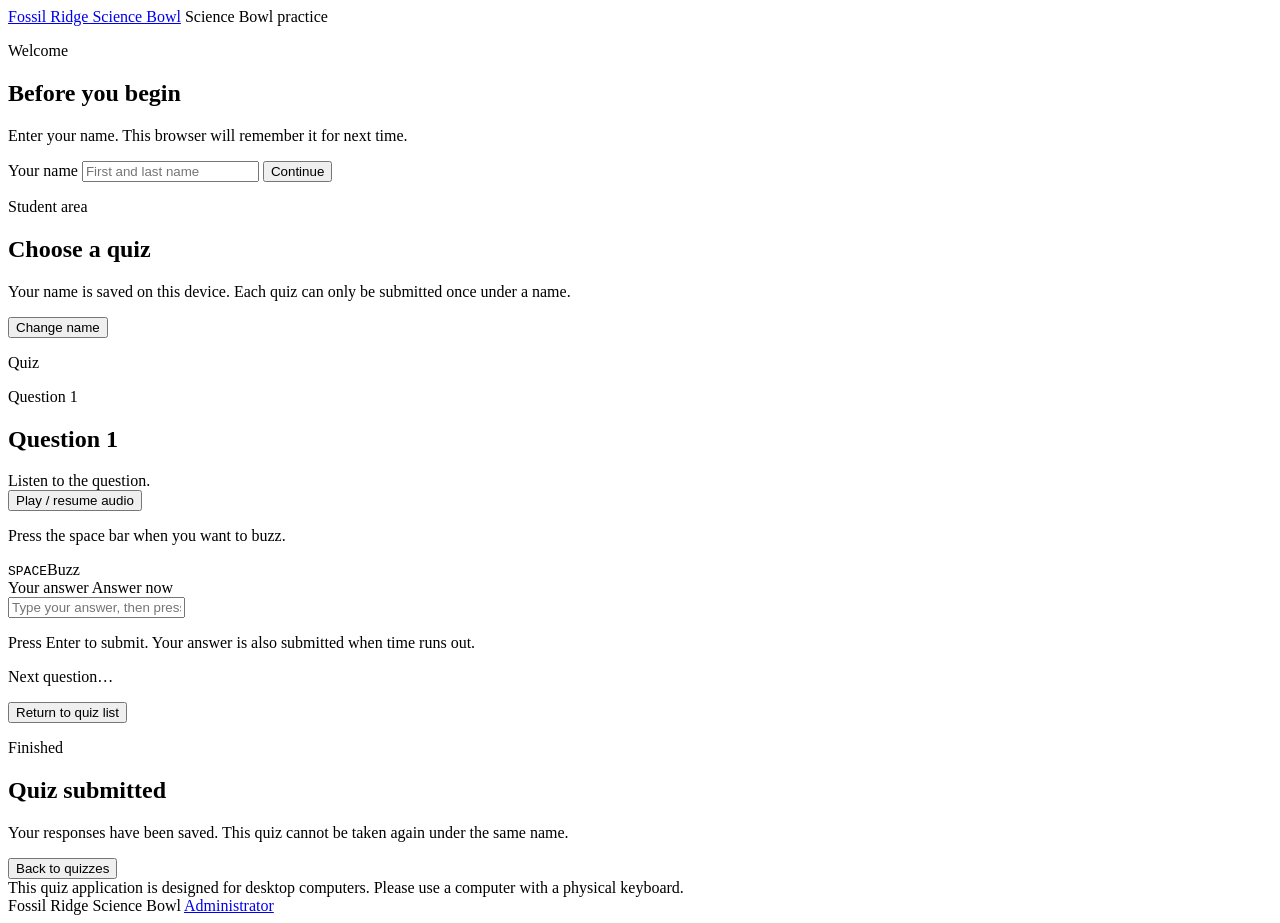
==== app/static/index.html @ a056f675 "Add files via upload" ====
<!doctype html>
<html lang="en">
<head>
  <meta charset="utf-8">
  <meta name="viewport" content="width=device-width, initial-scale=1">
  <title>Fossil Ridge Science Bowl</title>
  <link rel="stylesheet" href="/static/style.css">
</head>
<body>
  <header class="site-header">
    <div class="header-inner">
      <a class="wordmark" href="/" aria-label="Fossil Ridge Science Bowl home">Fossil Ridge Science Bowl</a>
      <span class="header-note">Science Bowl practice</span>
    </div>
  </header>

  <main class="page-shell">
    <section id="name-panel" class="panel narrow-panel hidden">
      <p class="eyebrow">Welcome</p>
      <h1>Before you begin</h1>
      <p class="muted">Enter your name. This browser will remember it for next time.</p>
      <form id="name-form" class="stack">
        <label for="student-name">Your name</label>
        <input id="student-name" name="name" maxlength="100" autocomplete="name" required placeholder="First and last name">
        <button class="button primary" type="submit">Continue</button>
      </form>
      <p id="name-error" class="error-text" role="alert"></p>
    </section>

    <section id="home-panel" class="hidden">
      <div class="home-intro">
        <div>
          <p class="eyebrow">Student area</p>
          <h1 id="welcome-heading">Choose a quiz</h1>
          <p class="muted">Your name is saved on this device. Each quiz can only be submitted once under a name.</p>
        </div>
        <button id="change-name" class="button quiet" type="button">Change name</button>
      </div>
      <div id="quiz-list" class="quiz-list" aria-live="polite"></div>
      <p id="home-error" class="error-text" role="alert"></p>
    </section>

    <section id="quiz-panel" class="hidden">
      <div class="quiz-topline">
        <span id="quiz-title-label" class="eyebrow">Quiz</span>
        <span id="question-position" class="muted small"></span>
      </div>
      <div class="question-panel">
        <p id="question-number" class="question-number">Question 1</p>
        <h1 id="question-prompt" class="question-prompt">Question 1</h1>
        <div id="audio-status" class="audio-status hidden" aria-live="polite">
          <span class="audio-dot"></span><span id="audio-status-text">Listen to the question.</span>
        </div>
        <button id="play-audio" class="button secondary hidden" type="button">Play / resume audio</button>
        <div id="buzz-area" class="buzz-area">
          <p id="buzz-instruction" class="muted">Press the space bar when you want to buzz.</p>
          <div class="keyboard-hint"><kbd>SPACE</kbd><span>Buzz</span></div>
        </div>
        <div id="answer-area" class="answer-area hidden">
          <div class="answer-heading">
            <label for="answer-input">Your answer</label>
            <span id="answer-time-label" class="answer-time-label">Answer now</span>
          </div>
          <input id="answer-input" type="text" maxlength="10000" autocomplete="off" spellcheck="false" placeholder="Type your answer, then press Enter">
          <p class="muted small">Press Enter to submit. Your answer is also submitted when time runs out.</p>
          <p id="saving-message" class="muted small" aria-live="polite"></p>
        </div>
        <div id="transition-area" class="transition-area hidden" aria-live="polite">
          <p id="transition-message">Next question…</p>
        </div>
      </div>
      <p id="quiz-error" class="error-text" role="alert"></p>
      <button id="exit-quiz" class="button quiet" type="button">Return to quiz list</button>
    </section>

    <section id="complete-panel" class="panel narrow-panel hidden">
      <p class="eyebrow">Finished</p>
      <h1>Quiz submitted</h1>
      <p class="muted">Your responses have been saved. This quiz cannot be taken again under the same name.</p>
      <button id="back-to-quizzes" class="button primary" type="button">Back to quizzes</button>
    </section>

    <div id="desktop-warning" class="desktop-warning hidden">This quiz application is designed for desktop computers. Please use a computer with a physical keyboard.</div>
  </main>

  <footer class="site-footer">
    <span>Fossil Ridge Science Bowl</span>
    <a href="/admin">Administrator</a>
  </footer>

  <script src="/static/student.js" defer></script>
</body>
</html>
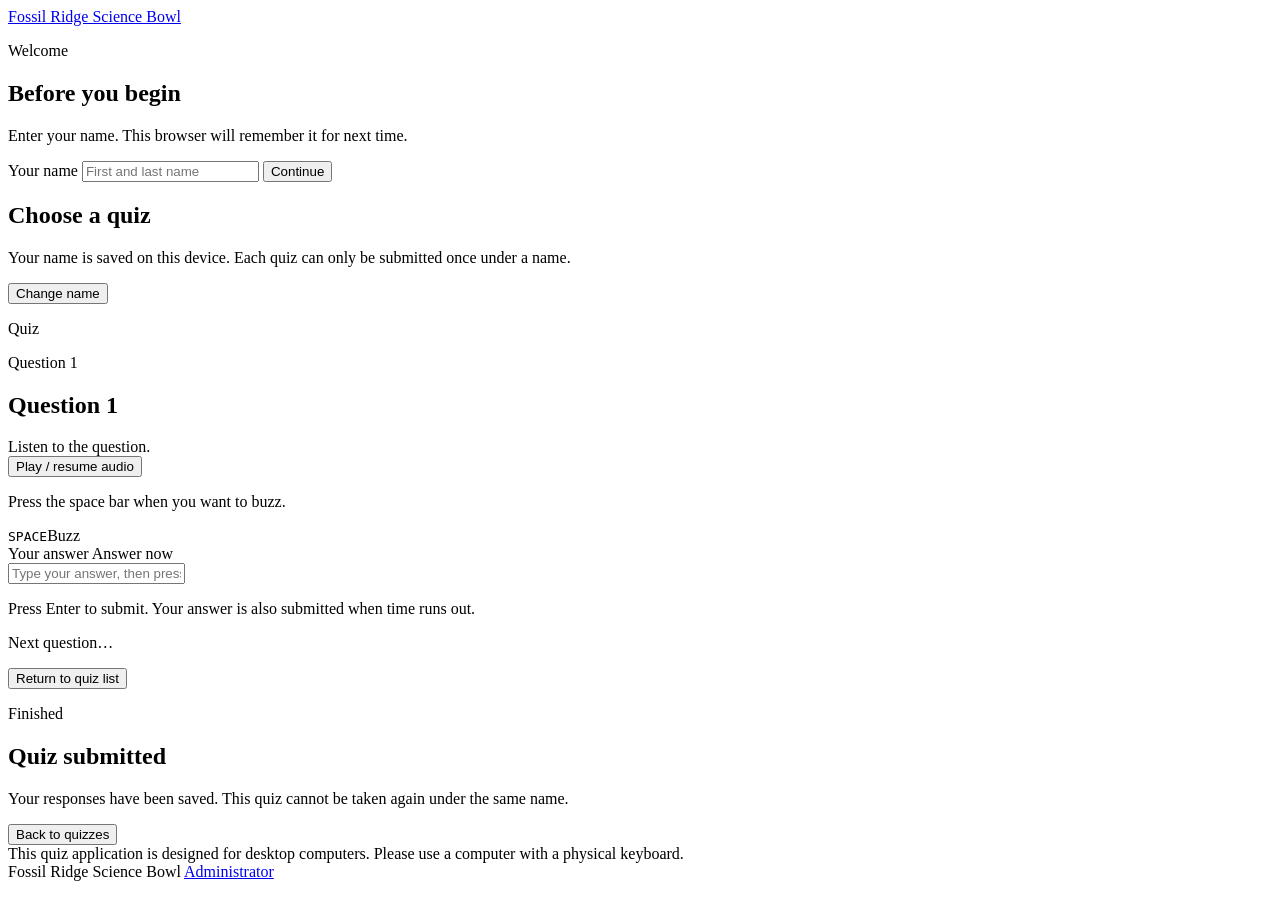
==== commit 692c1cb6: "Update index.html" ====
--- a/app/static/index.html
+++ b/app/static/index.html
@@ -10,7 +10,6 @@
   <header class="site-header">
     <div class="header-inner">
       <a class="wordmark" href="/" aria-label="Fossil Ridge Science Bowl home">Fossil Ridge Science Bowl</a>
-      <span class="header-note">Science Bowl practice</span>
     </div>
   </header>
 
@@ -30,7 +29,6 @@
     <section id="home-panel" class="hidden">
       <div class="home-intro">
         <div>
-          <p class="eyebrow">Student area</p>
           <h1 id="welcome-heading">Choose a quiz</h1>
           <p class="muted">Your name is saved on this device. Each quiz can only be submitted once under a name.</p>
         </div>
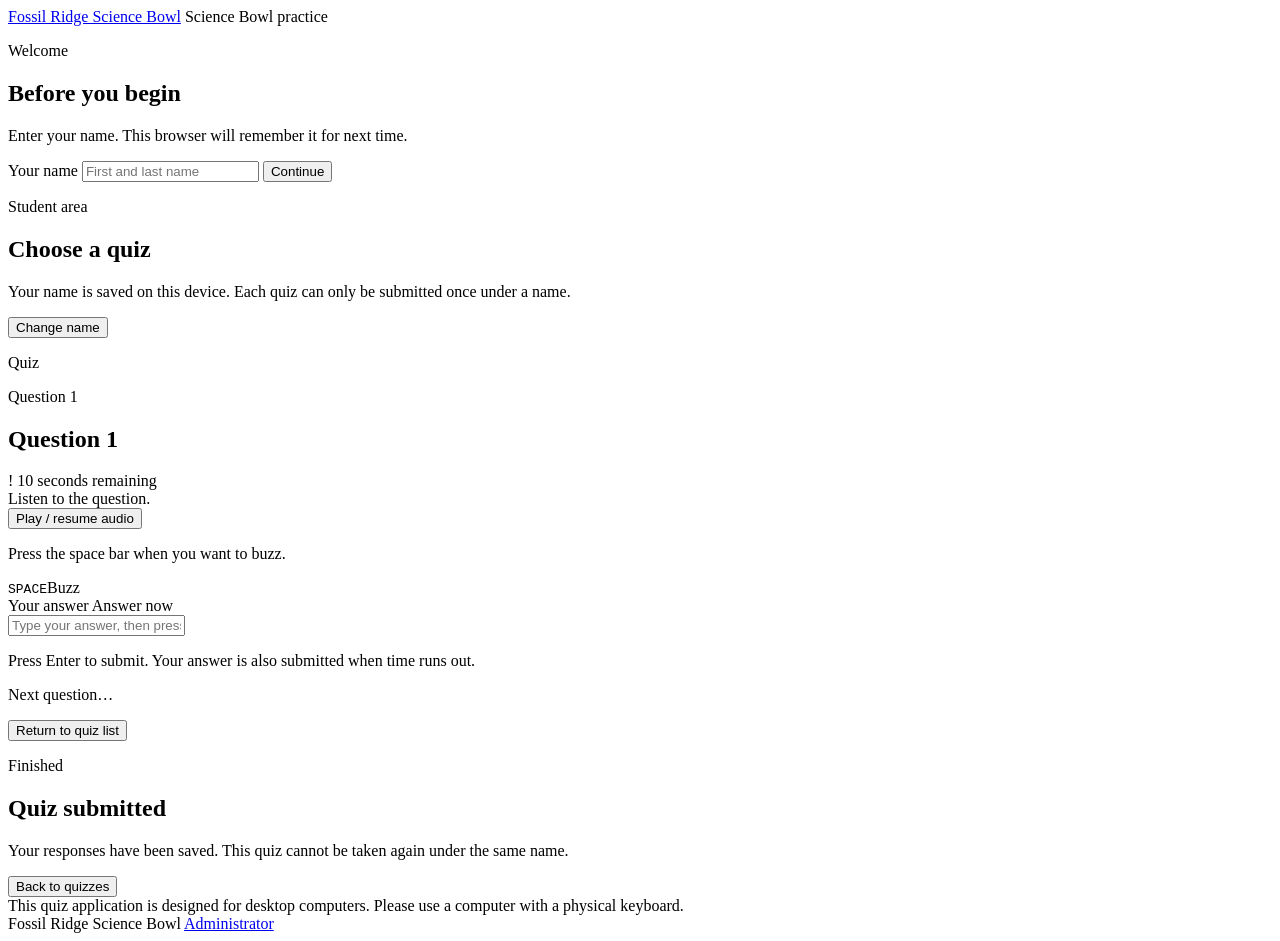
==== commit 75b2026a: "Add files via upload" ====
--- a/app/static/index.html
+++ b/app/static/index.html
@@ -10,6 +10,7 @@
   <header class="site-header">
     <div class="header-inner">
       <a class="wordmark" href="/" aria-label="Fossil Ridge Science Bowl home">Fossil Ridge Science Bowl</a>
+      <span class="header-note">Science Bowl practice</span>
     </div>
   </header>
 
@@ -29,6 +30,7 @@
     <section id="home-panel" class="hidden">
       <div class="home-intro">
         <div>
+          <p class="eyebrow">Student area</p>
           <h1 id="welcome-heading">Choose a quiz</h1>
           <p class="muted">Your name is saved on this device. Each quiz can only be submitted once under a name.</p>
         </div>
@@ -46,6 +48,10 @@
       <div class="question-panel">
         <p id="question-number" class="question-number">Question 1</p>
         <h1 id="question-prompt" class="question-prompt">Question 1</h1>
+        <div id="timer-warning" class="timer-warning hidden" role="status" aria-live="assertive">
+          <span class="timer-warning-mark" aria-hidden="true">!</span>
+          <span id="timer-warning-text">10 seconds remaining</span>
+        </div>
         <div id="audio-status" class="audio-status hidden" aria-live="polite">
           <span class="audio-dot"></span><span id="audio-status-text">Listen to the question.</span>
         </div>
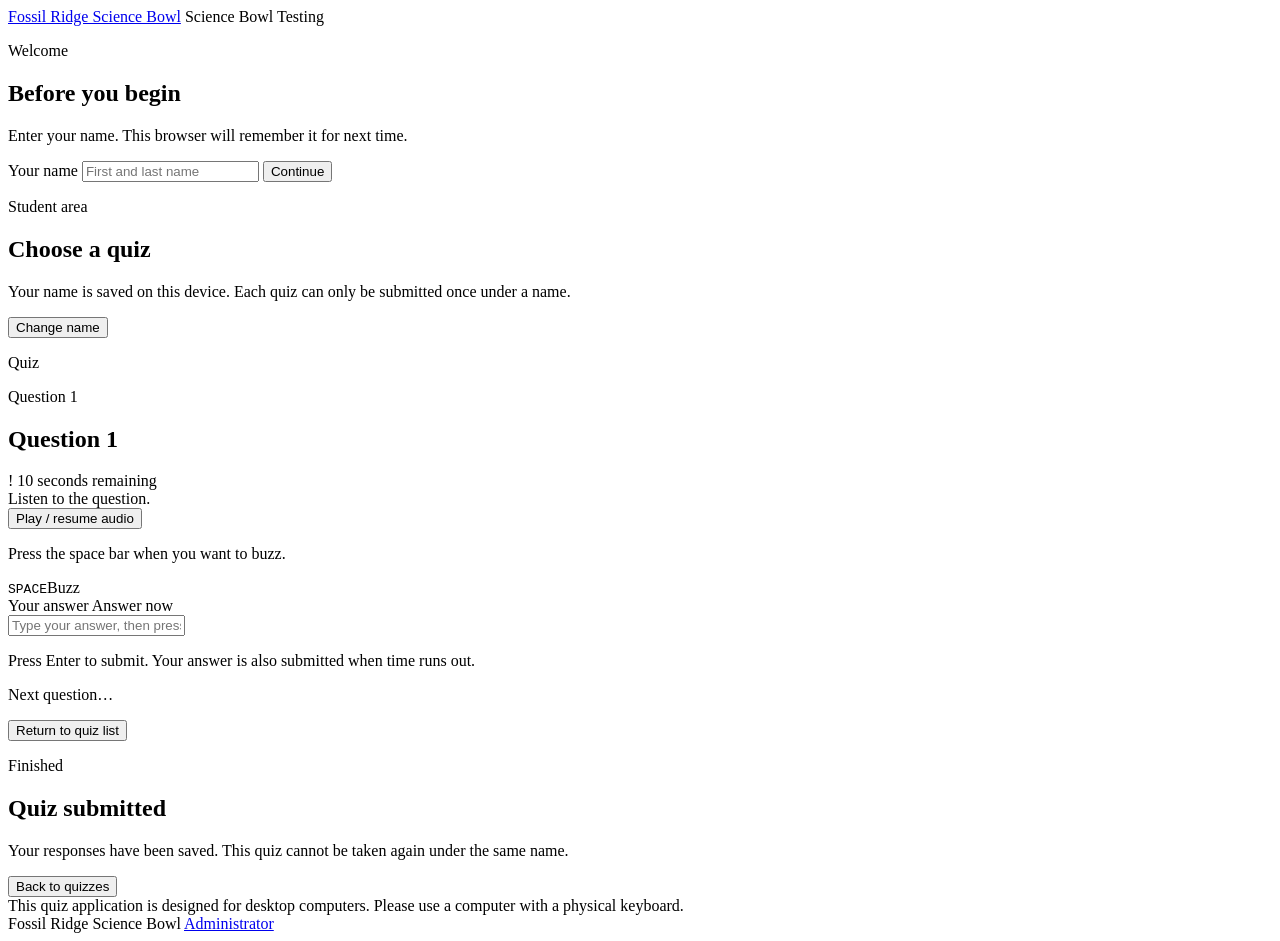
==== commit 25f5d988: "Update index.html" ====
--- a/app/static/index.html
+++ b/app/static/index.html
@@ -10,7 +10,7 @@
   <header class="site-header">
     <div class="header-inner">
       <a class="wordmark" href="/" aria-label="Fossil Ridge Science Bowl home">Fossil Ridge Science Bowl</a>
-      <span class="header-note">Science Bowl practice</span>
+      <span class="header-note">Science Bowl Testing</span>
     </div>
   </header>
 
